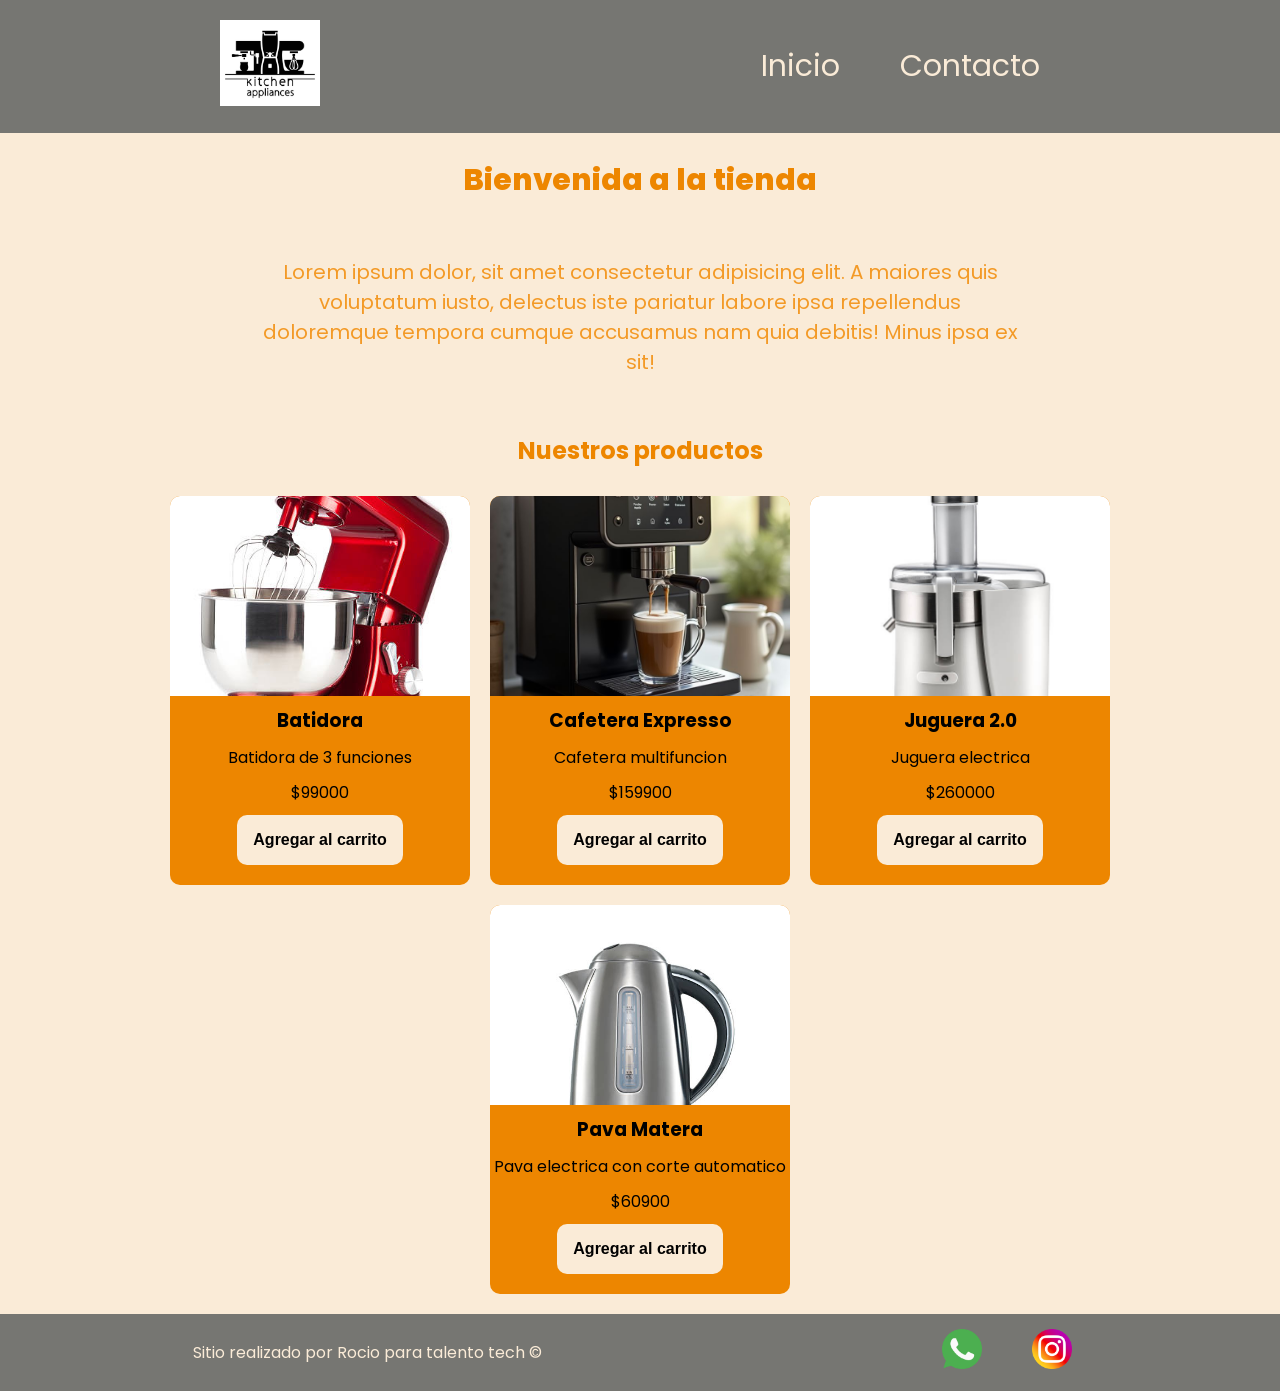
==== index.html @ 77b0409f "creacion del repositorio" ====
<!doctype html>
<html lang="en">
  <head>
    <meta charset="UTF-8" />
    <meta name="viewport" content="width=device-width, initial-scale=1.0" />
    <link
      href="https://fonts.googleapis.com/css2?family=Poppins:ital,wght@0,100;0,400;0,600;0,700;0,800;1,100;1,400;1,600;1,700&display=swap"
      rel="stylesheet"
    />
    <link rel="stylesheet" href="./css/styles.css" />
    <title>Document</title>
  </head>
  <body>
    <header>
      <div class="div-logo">
        <a href="./index.html" class="logo"
          ><img src="./img/logo.jpg" alt="logo"
        /></a>
      </div>

      <nav class="header-nav">
        <ul>
          <li><a href="./index.html">Inicio</a></li>
          <li><a href="./pages/contacto.html">Contacto</a></li>
        </ul>
      </nav>
    </header>

    <main>
      <h1 class="titulo-home text-secondary">Bienvenida a la tienda</h1>
      <p class="parrafo">
        Lorem ipsum dolor, sit amet consectetur adipisicing elit. A maiores quis
        voluptatum iusto, delectus iste pariatur labore ipsa repellendus
        doloremque tempora cumque accusamus nam quia debitis! Minus ipsa ex sit!
      </p>

      <section>
        <h2 class="titulo-productos text-secondary">Nuestros productos</h2>
        <div class="contenedor-tarjetas">
          <article class="card text-dark">
            <img src="./img/batidora.jpg" alt="batidora" />
            <h3>Batidora</h3>
            <p>Batidora de 3 funciones</p>
            <p>$99000</p>
            <button class="btn bg-secondary text-dark">
              Agregar al carrito
            </button>
          </article>
          <article class="card text-dark">
            <img src="./img/cafetera.jpg" alt="cafetera" />
            <h3>Cafetera Expresso</h3>
            <p>Cafetera multifuncion</p>
            <p>$159900</p>
            <button class="btn bg-secondary text-dark">
              Agregar al carrito
            </button>
          </article>
          <article class="card text-dark">
            <img src="./img/juguera.jpg" alt="juguera" />
            <h3>Juguera 2.0</h3>
            <p>Juguera electrica</p>
            <p>$260000</p>
            <button class="btn bg-secondary text-dark">
              Agregar al carrito
            </button>
          </article>
          <article class="card text-dark">
            <img src="./img/pava.jpg" alt="pava electrica" />
            <h3>Pava Matera</h3>
            <p>Pava electrica con corte automatico</p>
            <p>$60900</p>
            <button class="btn bg-secondary text-dark">
              Agregar al carrito
            </button>
          </article>
        </div>
      </section>
    </main>

    <footer>
      <p>Sitio realizado por Rocio para talento tech ©</p>
      <nav>
        <ul class="footer-list">
          <li><img src="./img/whatsapp.png" alt="logo-whatsapp" /></li>
          <li><img src="./img/social.png" alt="logo-instragram" /></li>
        </ul>
      </nav>
    </footer>
  </body>
</html>
---- css/styles.css ----
* {
  margin: 0;
  padding: 0;
  box-sizing: border-box;
}

html {
  font-size: 62.5%;
}

body {
  font-family: "Poppins", sans-serif;
  font-size: 1.6rem;
  background-color: antiquewhite;
  color: rgb(243, 154, 39);

  display: flex;
  flex-direction: column;
  height: 100vh;
}

main {
  width: 80%;
  margin: auto;
  padding-bottom: 2rem;

  flex: 1;

  display: flex;
  flex-direction: column;
  align-items: center;
}

h1 {
  font-size: 3rem;
  font-weight: 800;
  line-height: 1.15;
  margin: 3rem 0;
}

h2 {
  color: antiquewhite;
  font-size: 2.4rem;
  font-weight: 700;
  line-height: 1.2;
  text-align: center;
  margin: 3rem 0;
}

.btn {
  border: none;
  font-size: 1.6rem;
  font-weight: bold;
  padding: 1.6rem;
  border-radius: 1rem;
}

header,
footer {
  background: rgb(118, 118, 114);
  color: antiquewhite;
  width: 100%;

  display: flex;
  justify-content: space-around;
  align-items: center;
}

.div-logo img {
  /* margin-left: 2rem;*/
  /* font-weight: bold;*/
  width: 100px;
  height: auto;
  display: block;
}

.logo,
.header-nav ul li a {
  text-decoration: none;
  font-size: 3rem;
  color: inherit;
  display: inline-block;
  padding: 2rem;
}

.header-nav {
  margin-right: 2rem;
}

.header-nav ul,
footer .footer-list {
  list-style: none;

  display: flex;
  gap: 2rem;
}

.footer-list li {
  padding: 1rem;
}

.footer-list img {
  width: 5rem;
  padding: 0.5rem;
}

/*--------------------------------------------------*/
/*              COLORES
/*-----------------------------------------------*/

.bg-secondary {
  background-color: antiquewhite;
}

.text-light {
  color: bisque;
}

.text-dark {
  color: black;
}

.text-secondary {
  color: rgb(237, 134, 0);
}

/*-------------------------------------------------*/
/*              HOME                               */
/*-------------------------------------------------*/
.parrafo {
  width: 80%;
  text-align: center;
  font-size: 2rem;
  padding: 3rem;
}

.contenedor-tarjetas {
  margin-top: 2rem;
  display: flex;
  justify-content: center;
  flex-wrap: wrap;
  gap: 2rem;
}

.card {
  background-color: rgb(237, 134, 0);
  width: 30rem;

  border-radius: 1rem;
  overflow: hidden;

  display: flex;
  flex-direction: column;
  align-items: center;
  gap: 1rem;
  padding-bottom: 2rem;
}

.card img {
  width: 100%;
  height: 20rem;
  object-fit: cover;
}

/*-------------------------------------------------*/
/*              CONTACTO                          */
/*-------------------------------------------------*/
.titulo-contacto {
  margin: 2rem 0;
}

.form-contacto {
  background-color: rgb(218, 218, 216);
  color: peru;
  width: 100%;
  max-width: 50rem;
  font-size: 2rem;
  padding: 3rem;
  border-radius: 1rem;

  box-shadow: 0 10px 30px rgba(0, 0, 0, 0.15);
}

.grupo-input {
  display: flex;
  flex-direction: column;
  gap: 0.8rem;
  margin-bottom: 2rem;
}

.grupo-input input,
.grupo-input textarea {
  border: none;
  background-color: transparent;
  border-bottom: solid 2px orange;
  margin-bottom: 3rem;
}

.grupo-input textarea {
  min-height: 10rem;
  resize: vertical;
}

@media (max-width: 600px) {
  header,
  footer {
    flex-direction: column;
  }

  .header-nav,
  .div-logo {
    margin: 0;
  }
}
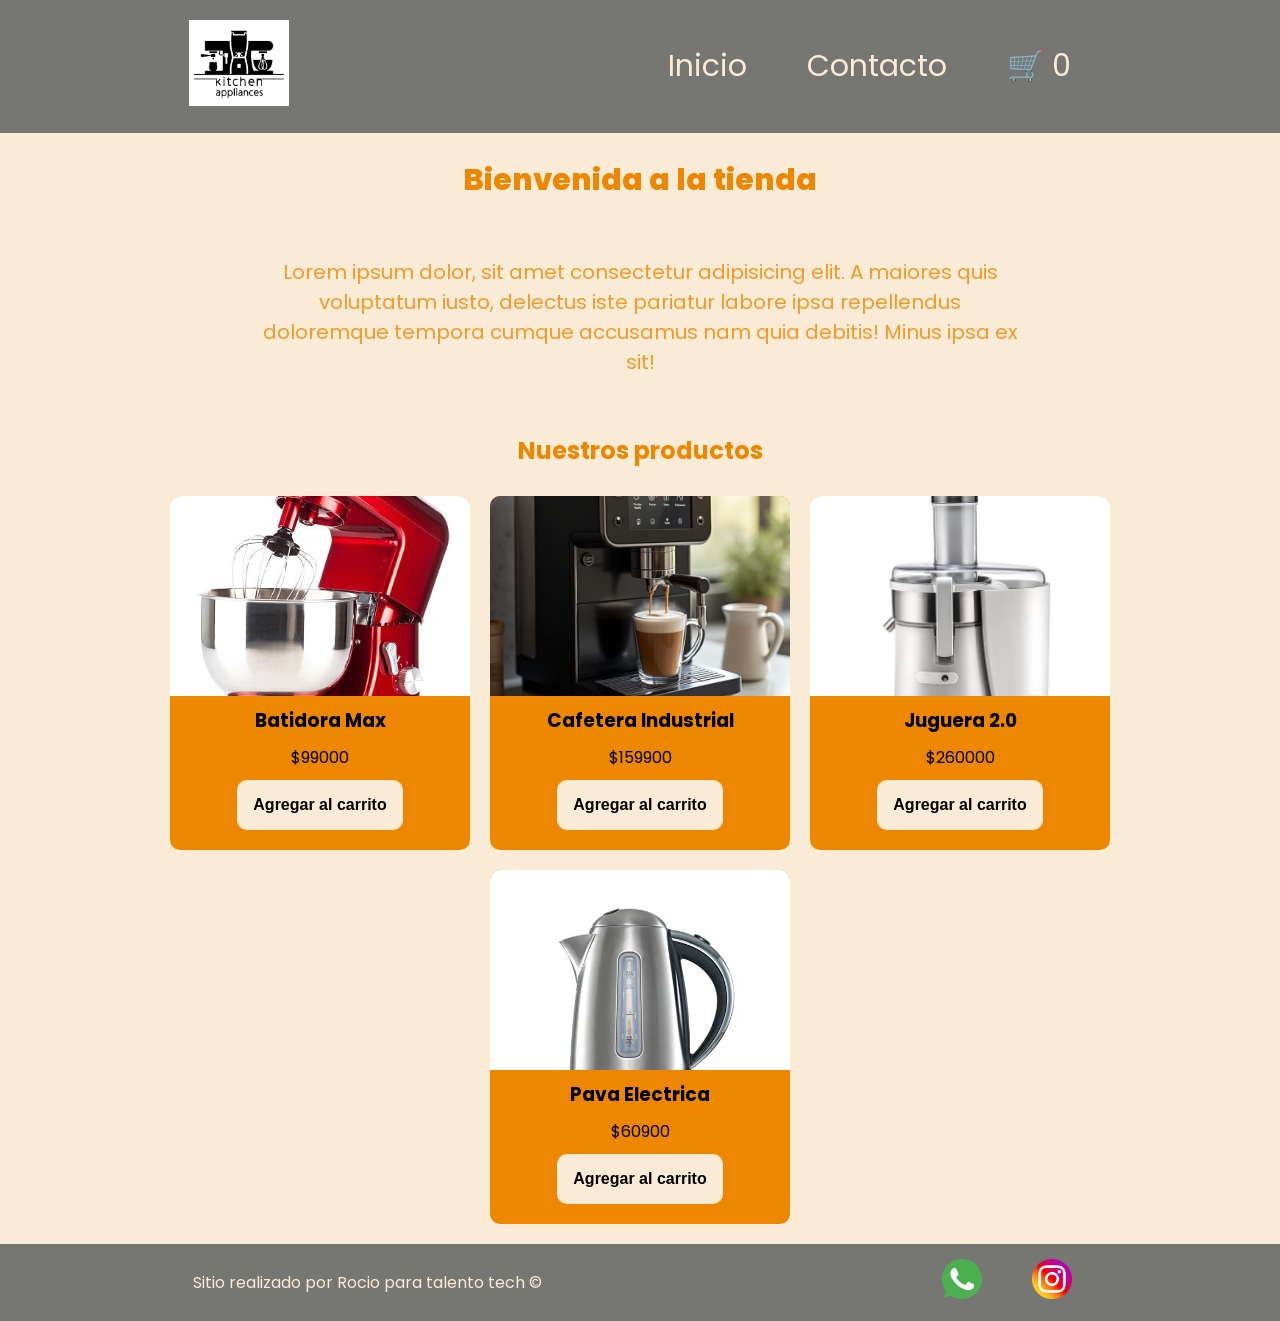
==== commit 9fd66781: "proyecto final" ====
--- a/index.html
+++ b/index.html
@@ -11,7 +11,7 @@
     <title>Document</title>
   </head>
   <body>
-    <header>
+    <header class="header">
       <div class="div-logo">
         <a href="./index.html" class="logo"
           ><img src="./img/logo.jpg" alt="logo"
@@ -22,6 +22,11 @@
         <ul>
           <li><a href="./index.html">Inicio</a></li>
           <li><a href="./pages/contacto.html">Contacto</a></li>
+          <li>
+            <a href="./pages/carrito.html" class="carrito-icono">
+              🛒 <span id="contador-carrito">0</span>
+            </a>
+          </li>
         </ul>
       </nav>
     </header>
@@ -36,44 +41,7 @@
 
       <section>
         <h2 class="titulo-productos text-secondary">Nuestros productos</h2>
-        <div class="contenedor-tarjetas">
-          <article class="card text-dark">
-            <img src="./img/batidora.jpg" alt="batidora" />
-            <h3>Batidora</h3>
-            <p>Batidora de 3 funciones</p>
-            <p>$99000</p>
-            <button class="btn bg-secondary text-dark">
-              Agregar al carrito
-            </button>
-          </article>
-          <article class="card text-dark">
-            <img src="./img/cafetera.jpg" alt="cafetera" />
-            <h3>Cafetera Expresso</h3>
-            <p>Cafetera multifuncion</p>
-            <p>$159900</p>
-            <button class="btn bg-secondary text-dark">
-              Agregar al carrito
-            </button>
-          </article>
-          <article class="card text-dark">
-            <img src="./img/juguera.jpg" alt="juguera" />
-            <h3>Juguera 2.0</h3>
-            <p>Juguera electrica</p>
-            <p>$260000</p>
-            <button class="btn bg-secondary text-dark">
-              Agregar al carrito
-            </button>
-          </article>
-          <article class="card text-dark">
-            <img src="./img/pava.jpg" alt="pava electrica" />
-            <h3>Pava Matera</h3>
-            <p>Pava electrica con corte automatico</p>
-            <p>$60900</p>
-            <button class="btn bg-secondary text-dark">
-              Agregar al carrito
-            </button>
-          </article>
-        </div>
+        <div id="contenedor-tarjetas" class="contenedor-tarjetas"></div>
       </section>
     </main>
 
@@ -86,5 +54,7 @@
         </ul>
       </nav>
     </footer>
+
+    <script type="module" src="./js/index.js"></script>
   </body>
 </html>
--- a/css/styles.css
+++ b/css/styles.css
@@ -67,8 +67,6 @@
 }
 
 .div-logo img {
-  /* margin-left: 2rem;*/
-  /* font-weight: bold;*/
   width: 100px;
   height: auto;
   display: block;
@@ -200,6 +198,17 @@
   min-height: 10rem;
   resize: vertical;
 }
+/*-------------------------------------------------*/
+/*              CARRITO                        */
+/*-------------------------------------------------*/
+.mensaje-carrito-vacio {
+  font-size: 2rem;
+  text-align: center;
+  margin-top: 2rem;
+}
+.acciones-carrito {
+  margin-top: 2rem;
+}
 
 @media (max-width: 600px) {
   header,
